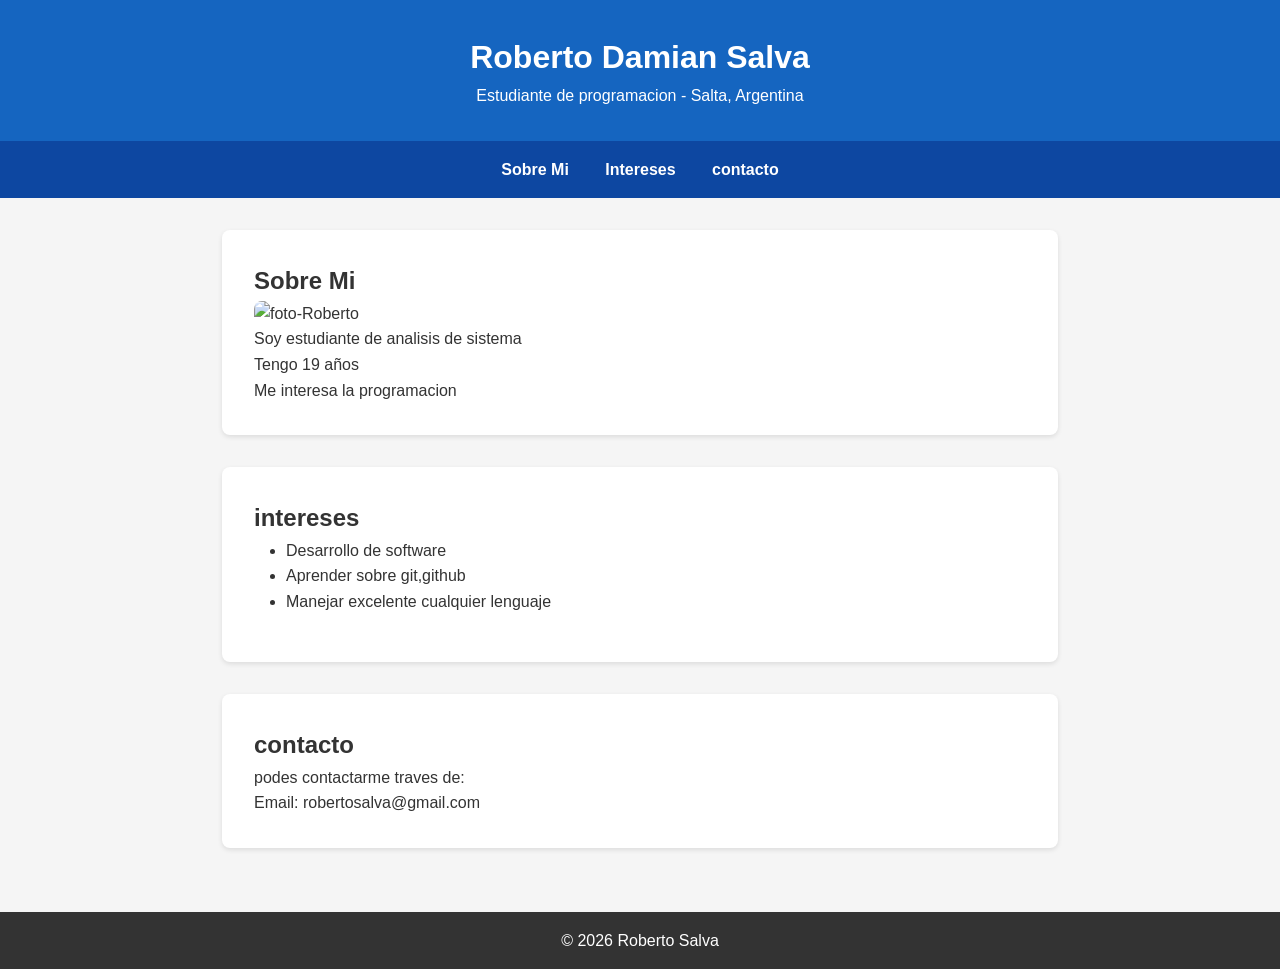
==== index.html @ 7af4cdbd "Estructurar pagina principal con HTML5 semantico" ====
<!DOCTYPE html>
<html lang="es">
    <head>
        <meta charset="UTF-8">
        <meta name="viewport" content="width=device-with, initial-scale=1.0">
        <title>Roberto Salva - Mi primer sitio</title>
        <link rel="stylesheet"  href="style.css">
    </head>  
    <body>
        <header>
            <h1>Roberto Damian Salva</h1>
            <p>Estudiante de programacion - Salta, Argentina</p>
        </header>
        <nav>
            <a href="#sobre-mi">Sobre Mi</a>
            <a href="#intereses">Intereses</a>
            <a href="#contacto">contacto</a>
        </nav>
        <main>
            <section id="Sobre-mi">
                <h2>Sobre Mi</h2>
                <img src="images/foto-perfil.jpg" alt="foto-Roberto">
                <p>Soy estudiante de analisis de sistema</p>
                <p>Tengo 19 años</p>
                <p>Me interesa la programacion</p>
            </section>
             <section id="Intereses">
             <h2>intereses</h2>
            <ul>
                <li>Desarrollo de software</li>
                <li>Aprender sobre git,github</li>
                <li>Manejar excelente cualquier lenguaje</li>
            </ul>
            </section>
            <section id="contacto">
                <h2>contacto</h2>
                <p>podes contactarme traves de:</p>
                <p>Email: robertosalva@gmail.com</p>
            </section>
        </main>
        <footer>
            <p>&copy; 2026 Roberto Salva</p>
        </footer>
    </body> 
</html>
---- style.css ----
/* ===== RESET BASICO ===== */
* {
margin: 0;                                /* Elimina margenes por defecto */
padding: 0;                               /* Elimina relleno por defecto */
box-sizing: border-box;                   /* Los bordes se incluyen en el ancho */
}
/* ===== TIPOGRAFIA BASE ===== */
body {
font-family: 'Segoe UI', Arial, sans-serif;
font-size: 16px;                     /* Tamanio base */
line-height: 1.6;                    /* Espacio entre lineas */
color: #333333;                      /* Gris oscuro para el texto */
background-color: #f5f5f5;           /* Fondo gris claro */                                         
}                     
            /* ===== HEADER ===== */
header {
background-color: #1565C0;             /* Azul primario */
color: white;
text-align: center;
padding: 2rem;                         /* Espacio interno */
}
            /* ===== NAV ===== */
nav {
background-color: #0D47A1;             /* Azul oscuro */
padding: 1rem;
text-align: center;
}
nav a {
color: white;
text-decoration: none;                  /* Sin subrayado */
margin: 0 1rem;                         /* Espacio entre links */
font-weight: bold;
}
nav a:hover {
text-decoration: underline;             /* Subrayado al pasar el mouse */
}
            /* ===== FOOTER ===== */
footer {
background-color: #333;
color: white;
text-align: center;
padding: 1rem;
}
            /* ===== MAIN ===== */
main {
max-width: 900px;                     /* Ancho maximo */
margin: 0 auto;                       /* Centrar horizontalmente */
padding: 2rem;
}
            /* ===== SECCIONES ===== */
section {
background-color: white;
border-radius: 8px;                   /* Esquinas redondeadas */
padding: 2rem;
margin-bottom: 2rem;
box-shadow: 0 2px 5px rgba(0,0,0,0.1); /* Sombra suave */
}
                    /* ===== IMAGENES ===== */
img {
max-width: 100%;                      /* Nunca mas ancho que su contenedor */
height: auto;                         /* Mantiene proporcion */
border-radius: 8px;
}
                    /* ===== LISTAS ===== */
ul, ol {
padding-left: 2rem;                    /* Indentacion de la lista */
margin-bottom: 1rem;
}
.tarjeta {
    background: white;
    padding: 2rem;
    margin-bottom: 2rem;        
    border-radius: 8px;
    box-shadow: 0  4px  6px
    rgba(0,0,0,0.1);
}
.contenedor-pricipal{
    max-width: 900px;
    margin: 20px  auto;
    padding: 0 20px;
}
section:hover { 
    transform: translateY(-5px);
    box-shadow: 0 8px 15px rgba(0,0,0,0.2);
    transition: 0.3s;
}


form {
    max-width: 500px;
    margin: 20px auto;
    font-family: Arial, sans-serif;
}

.form-group {
    margin-bottom: 15px;
}

label {
    display: block; 
    margin-bottom: 5px;
    font-weight: bold;
}

input:not([type="checkbox"]), 
textarea, 
select {
    width: 100%; 
    padding: 10px;
    border-radius: 5px; 
    border: 1px solid #ccc;
    box-sizing: border-box;
}

/* (c) Estilo Focus */
input:focus, textarea:focus, select:focus {
    outline: none;
    border-color: #3498db;
    box-shadow: 0 0 5px rgba(52, 152, 219, 0.5); 

/* (a) Validación: Válido */
input:valid:not(:placeholder-shown), 
textarea:valid:not(:placeholder-shown) {
    border: 2px solid #27ae60;
    background-color: #f0fff4; 
}

/* (b) Validación: Inválido */
input:invalid:not(:placeholder-shown), 
textarea:invalid:not(:placeholder-shown) {
    border: 2px solid #e74c3c;
    background-color: #fff5f5; /* Fondo claro */
}

button {
    padding: 10px 20px;
    background-color: #2c3e50;
    color: white;
    border: none;
    border-radius: 5px;
    cursor: pointer;
}

button:hover {
    background-color: #34495e;
}}
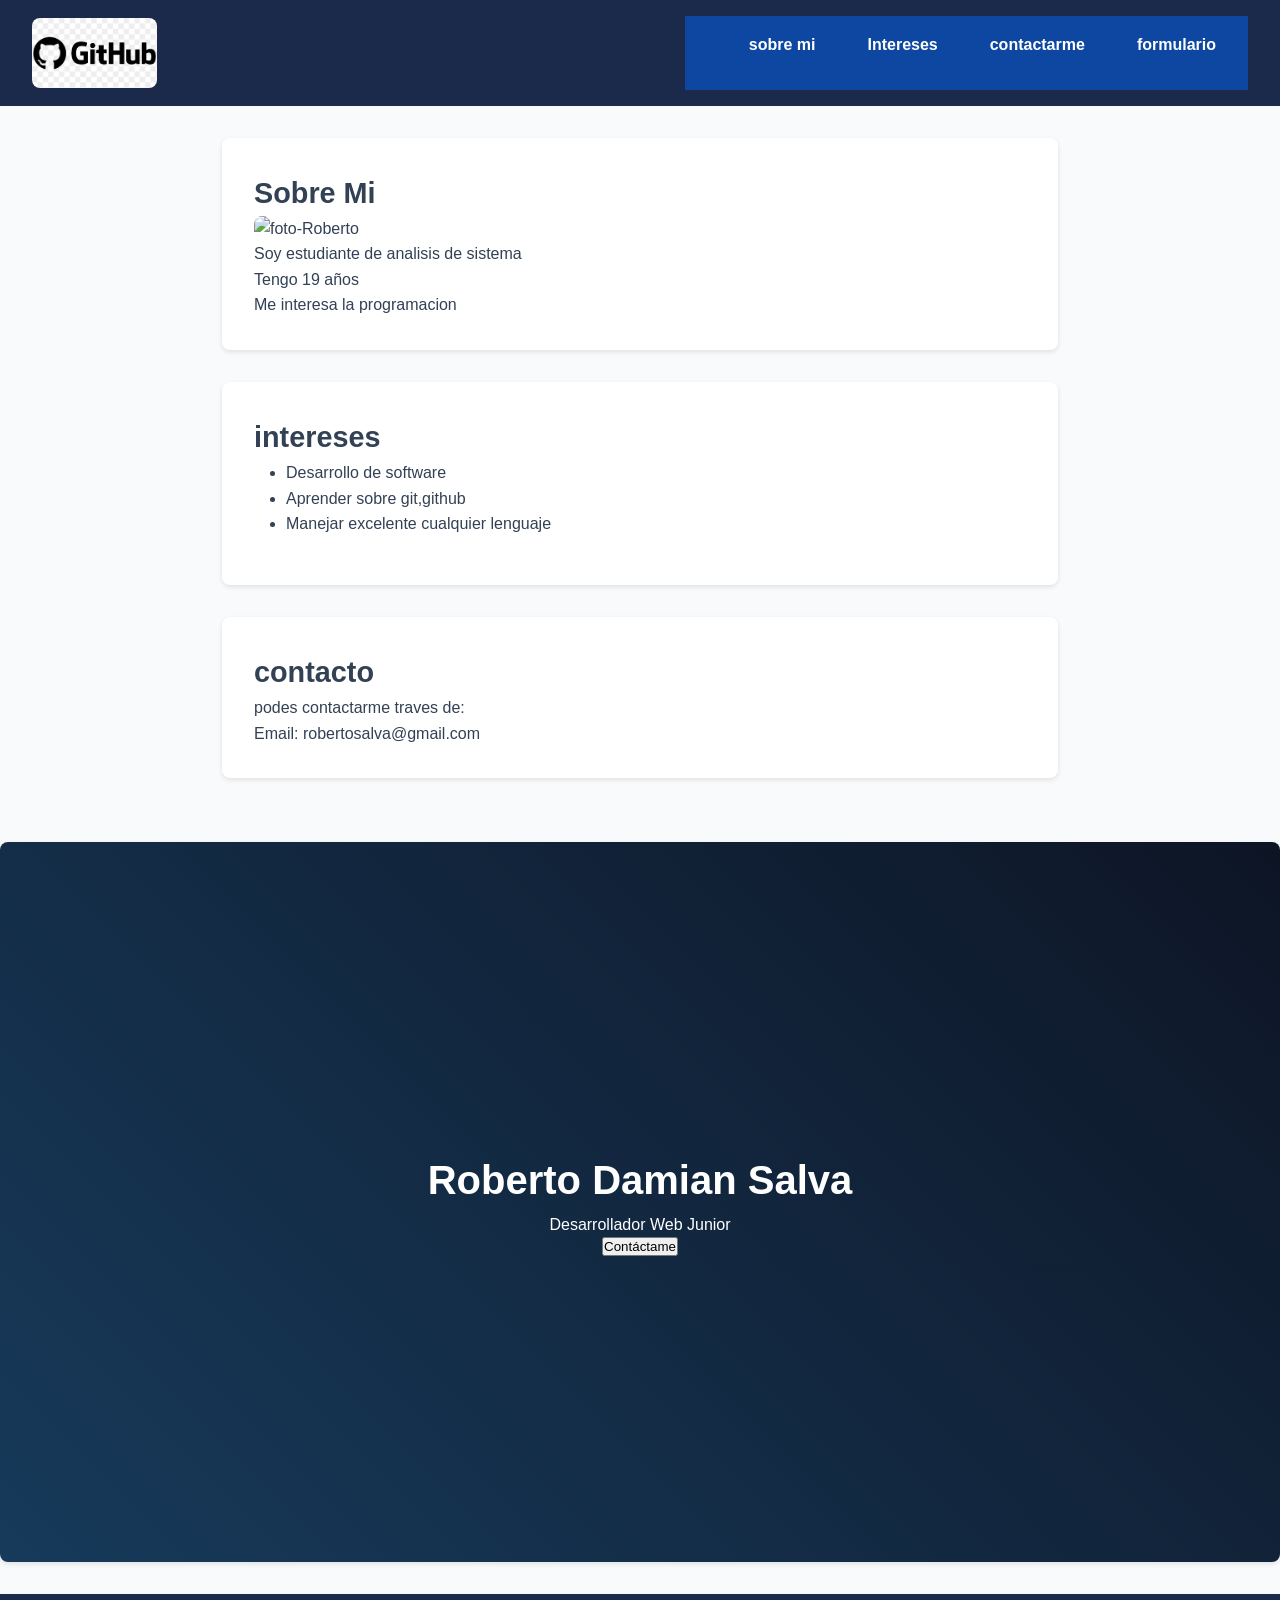
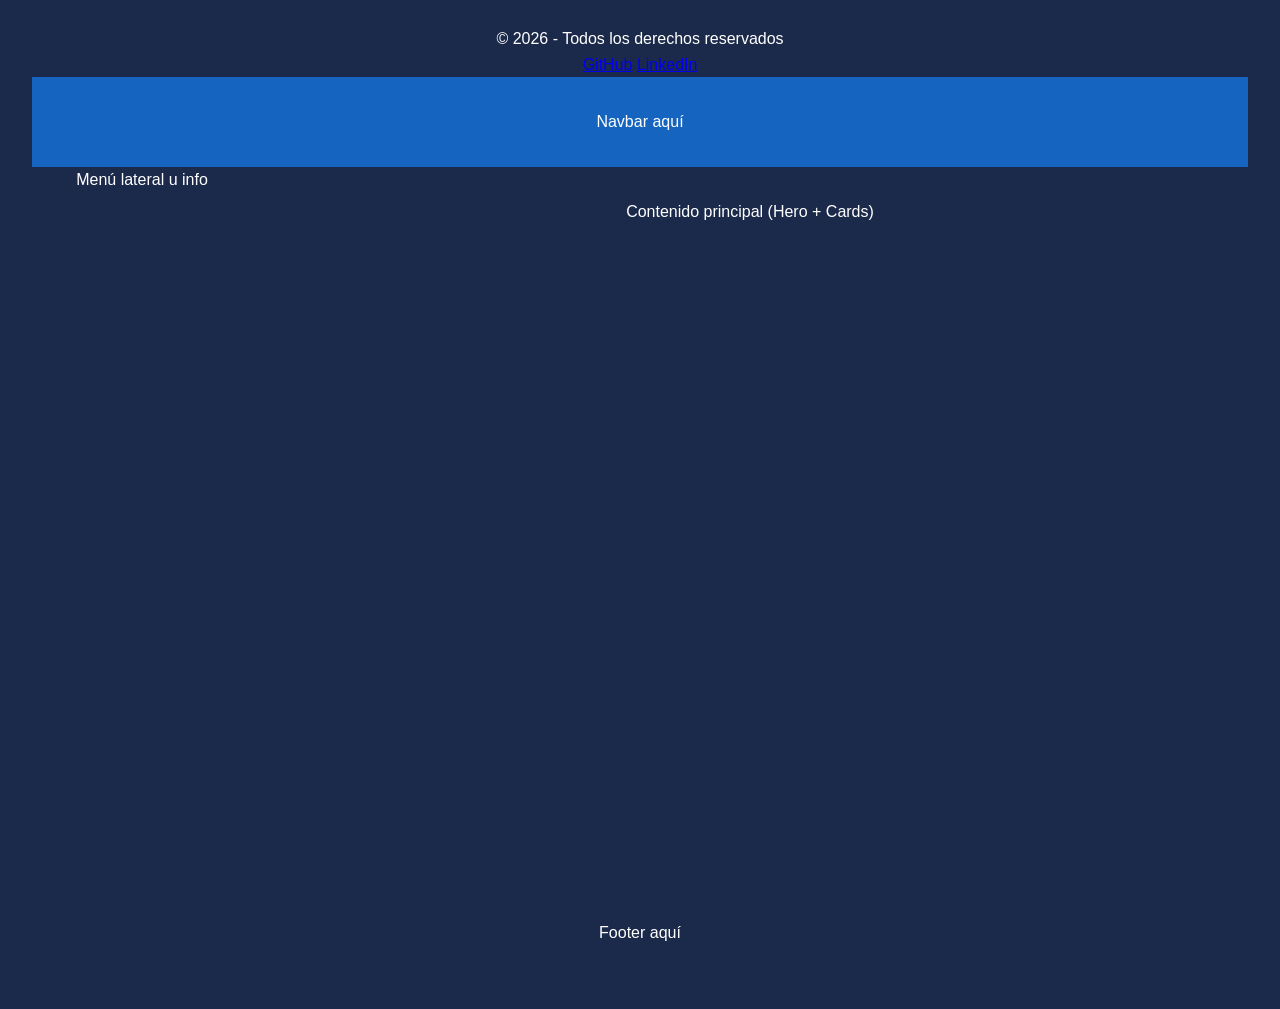
==== commit e3b73537: "Subida limpia final" ====
--- a/index.html
+++ b/index.html
@@ -5,17 +5,28 @@
         <meta name="viewport" content="width=device-with, initial-scale=1.0">
         <title>Roberto Salva - Mi primer sitio</title>
         <link rel="stylesheet"  href="style.css">
-    </head>  
+        <head>
+            <link rel="preconnect" href="https://fonts.googleapis.com">
+            <link href="https://fonts.google.com/specimen/Smooch+Sans?preview.script=Latn" rel="stylesheet">
+        </head>
+           </head>  
     <body>
-        <header>
-            <h1>Roberto Damian Salva</h1>
-            <p>Estudiante de programacion - Salta, Argentina</p>
-        </header>
-        <nav>
-            <a href="#sobre-mi">Sobre Mi</a>
-            <a href="#intereses">Intereses</a>
-            <a href="#contacto">contacto</a>
-        </nav>
+        
+        <header class="navbar">
+                <div class="logo">
+                    <a href="index.html">
+                        <img src="images/github.png" alt="Logotipo de mi sitio" class="logo-img">
+                    </a>
+                </div>
+                       <nav>
+                          <ul class="nav-links">
+                    <li><a href="sobre mi">sobre mi</a></li>
+                        <li><a href="intereses">Intereses</a></li>
+                    <li><a href="contacto">contactarme</a></li>
+                    <li><a href="contact.html">formulario</contact></a></li>
+                        </ul>
+                           </nav>
+                            </header>
         <main>
             <section id="Sobre-mi">
                 <h2>Sobre Mi</h2>
@@ -37,10 +48,25 @@
                 <p>podes contactarme traves de:</p>
                 <p>Email: robertosalva@gmail.com</p>
             </section>
-        </main>
-        <footer>
-            <p>&copy; 2026 Roberto Salva</p>
-        </footer>
+                    </main>
+        <section class="hero">
+  <h1>Roberto Damian Salva</h1>
+  <p>Desarrollador Web Junior</p>
+  <button class="cta-button">Contáctame</button>
+</section>
+<footer>
+  <p>© 2026 - Todos los derechos reservados</p>
+  <div class="socials">
+    <a href="#">GitHub</a>
+    <a href="#">LinkedIn</a>
+  </div>
+  <div class="layout">
+  <header class="header">Navbar aquí</header>
+  <aside class="sidebar">Menú lateral u info</aside>
+  <main class="main">Contenido principal (Hero + Cards)</main>
+  <footer class="footer">Footer aquí</footer>
+</div>
+</footer>
     </body> 
 </html>
                                                 
--- a/style.css
+++ b/style.css
@@ -1,5 +1,4 @@
-   /* ===== RESET BASICO ===== */
-* {
+ *{
 margin: 0;                                /* Elimina margenes por defecto */
 padding: 0;                               /* Elimina relleno por defecto */
 box-sizing: border-box;                   /* Los bordes se incluyen en el ancho */
@@ -143,4 +142,132 @@
 
 button:hover {
     background-color: #34495e;
-}}+}}
+:root {
+  --color-primary: #2E75B6;
+  --color-secondary: #1B2A4A;
+  --color-accent: #F59E0B;
+  --color-text: #334155;
+  --color-bg: #F8FAFC;
+  --radius: 8px;
+  --shadow: 0 2px 8px rgba(0,0,0,0.1);
+  --font-main: "Inter", "Segoe UI", Arial, sans-serif;
+}
+
+body {
+  background-color: var(--color-bg);
+  color: var(--color-text);
+  font-family: var(--font-main);
+}
+body {
+  line-height: 1.6;
+  font-size: 16px; 
+}
+
+h1 { font-size: 2.5rem; }
+h2 { font-size: 1.8rem; }
+h3 { font-size: 1.3rem; }
+.navbar {
+  display: flex;
+  justify-content: space-between; 
+  align-items: center;            
+  background-color: var(--color-secondary);
+  padding: 1rem 2rem;
+  color: white;
+}
+
+.nav-links {
+  display: flex;
+  gap: 20px;                      
+  list-style: none;
+}
+
+.nav-links a {
+  color: white;
+  text-decoration: none;
+  transition: 0.3s;              
+}
+
+.nav-links a:hover {
+  color: var(--color-accent);     
+}
+.hero {
+  min-height: 80vh;      
+  display: flex;
+  flex-direction: column;
+  justify-content: center;
+  align-items: center;
+  background: linear-gradient(rgba(0,0,0,0.5), rgba(0,0,0,0.5)), 
+              linear-gradient(45deg, var(--color-primary), var(--color-secondary));
+  color: white;
+  text-align: center;
+}
+
+footer {
+  background-color: var(--color-secondary);
+  color: white;
+  padding: 2rem;
+  text-align: center;
+}
+.layout {
+  display: grid;
+  min-height: 100vh;
+    grid-template-columns: 220px 1fr;
+    grid-template-rows: auto 1fr auto;
+   grid-template-areas: 
+    "header header"
+    "sidebar main"
+    "footer footer";
+}
+.header { grid-area: header; }
+.sidebar { grid-area: sidebar; }
+.main { grid-area: main; }
+.footer { grid-area: footer; }
+.galeria {
+  display: grid;
+  /* El corazón del responsive automático: */
+  grid-template-columns: repeat(auto-fit, minmax(280px, 1fr));
+  gap: 1.25rem;
+  padding: 20px;
+}
+
+.galeria-item {
+  border-radius: var(--radius);
+  box-shadow: var(--shadow);
+  padding: 1.5rem;
+  background: white;
+  transition: transform 0.3s ease;
+  text-align: center;
+}
+
+.galeria-item:hover {
+  transform: scale(1.05); 
+}
+
+.sidebar { display: none; } 
+.layout { grid-template-columns: 1fr; } 
+
+@media (min-width: 768px) {
+  .layout { grid-template-columns: 220px 1fr; }
+  .sidebar { display: block; } 
+}
+
+@media (min-width: 1024px) {
+  .contenedor-principal {
+    max-width: 1200px;
+    margin: 0 auto; 
+  }
+}
+
+@media (min-width: 1440px) {
+  .contenedor-principal { max-width: 1400px; }
+}
+.logo-img {
+    height: 70px;
+    width: auto;  
+    display: block;
+}
+.logo {
+    display: flex;
+    align-items: center;
+}
